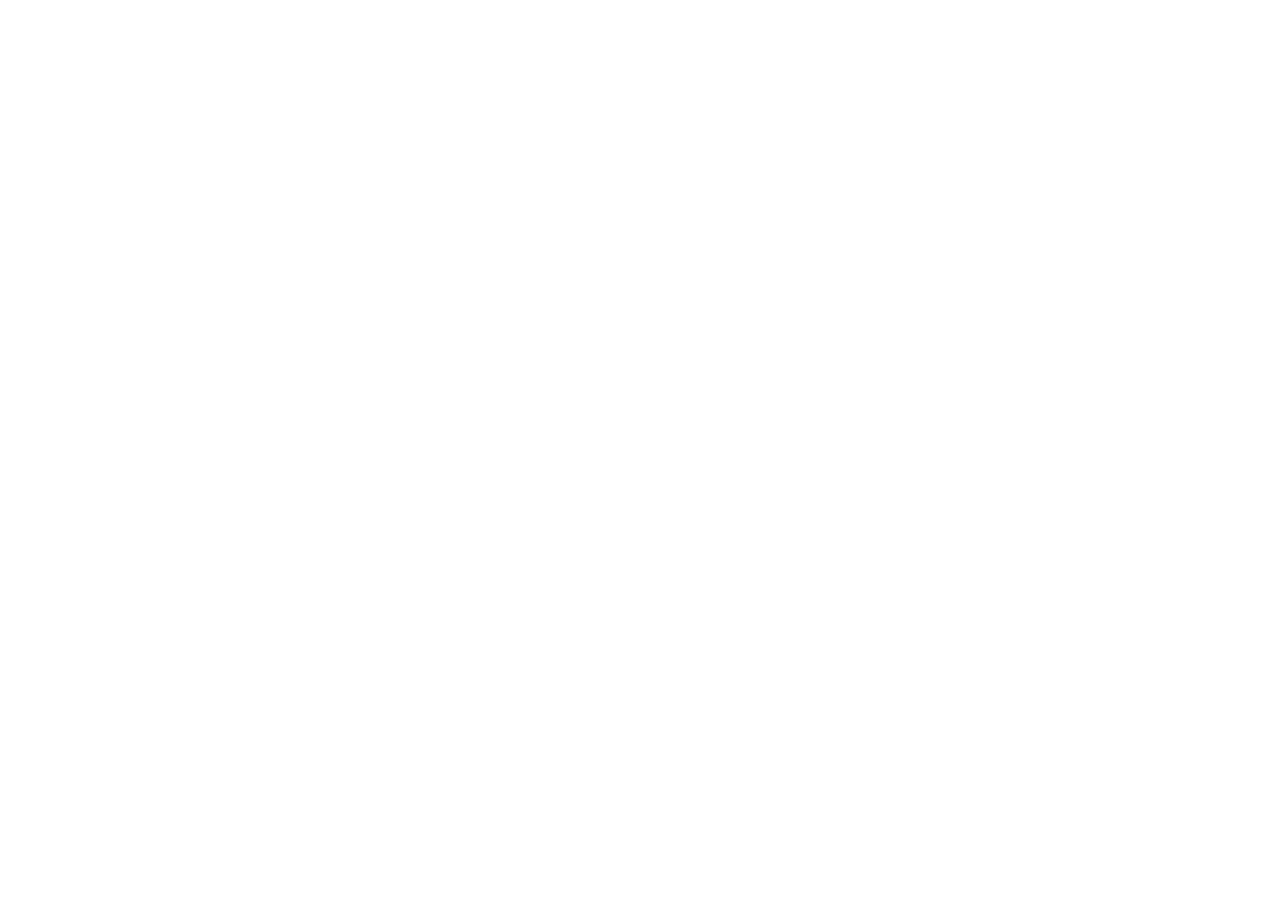
==== index.html @ 1621a69b "." ====
<!DOCTYPE html>
<html lang="pt-br">
<head>
    <meta charset="UTF-8">
    <meta name="viewport" content="width=device-width, initial-scale=1.0">
    <link rel="shortcut icon" href="favicon.ico" type="image/x-icon">
    <link rel="stylesheet" href="estilo/style.css">
    <title>Projeto Redes Sociais</title>
</head>
<body>
    
</body>
</html>
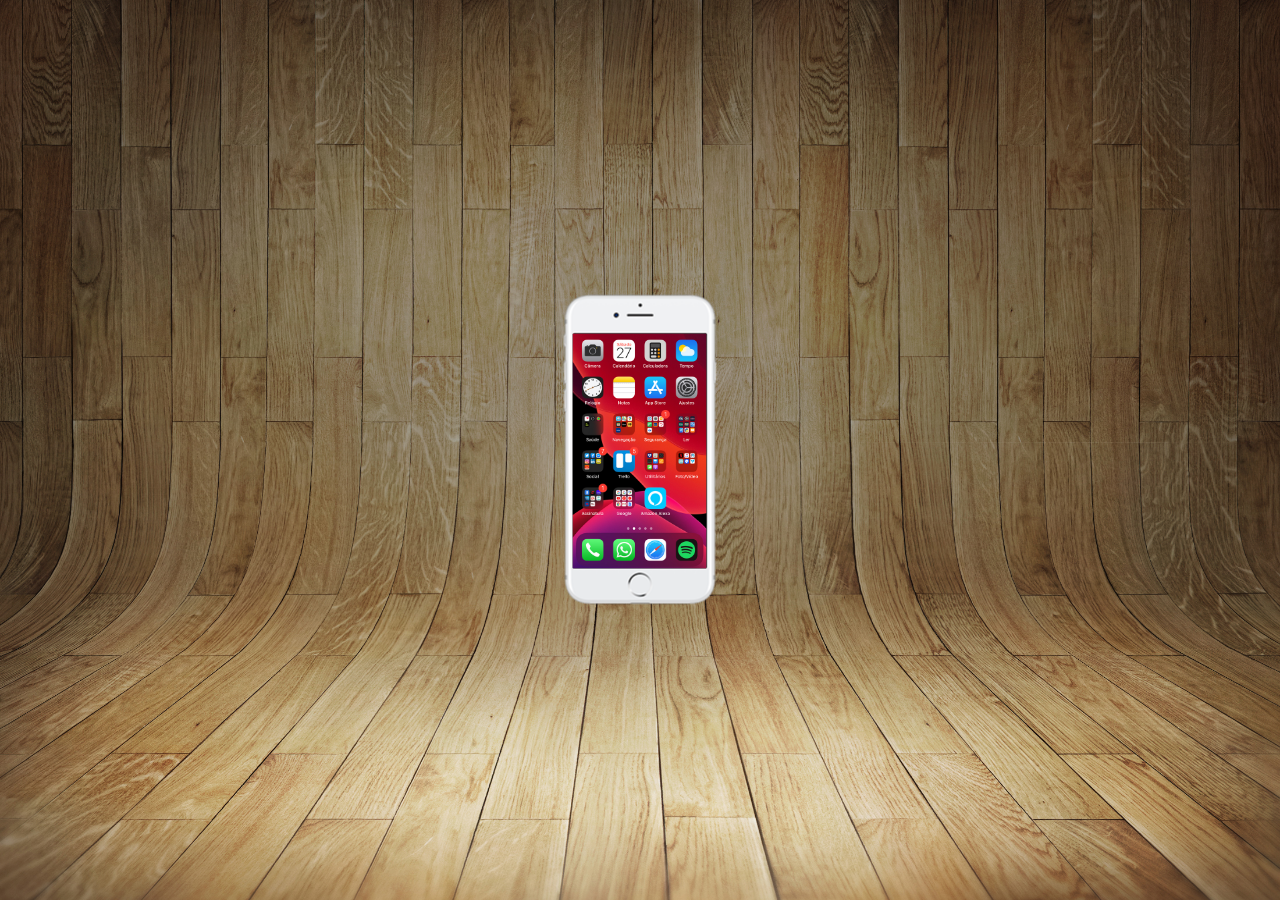
==== commit 4be9ebf6: "." ====
--- a/index.html
+++ b/index.html
@@ -4,10 +4,20 @@
     <meta charset="UTF-8">
     <meta name="viewport" content="width=device-width, initial-scale=1.0">
     <link rel="shortcut icon" href="favicon.ico" type="image/x-icon">
-    <link rel="stylesheet" href="estilo/style.css">
+    <link rel="stylesheet" href="estilos/style.css">
     <title>Projeto Redes Sociais</title>
 </head>
 <body>
-    
+    <main>
+        <section id="telefone">
+            <iframe src="home.html" name="tela" id="tela" frameborder="0">
+                Seu navegador nãao é compatível com isso.
+            </iframe>
+        </section>
+
+        <section id="redes-sociais">
+
+        </section>
+    </main>
 </body>
 </html>--- a/estilos/style.css
+++ b/estilos/style.css
@@ -0,0 +1,42 @@
+@charset "UTF-8";
+
+* {
+    margin: 0px;
+    padding: 0px;
+    font-family: Arial, Helvetica, sans-serif;
+}
+
+html, body {
+    height: 100vh;
+    width: 100vw;
+    background-color: black;
+}
+
+body {
+    background: url('../imagens/fundo-madeira.jpg') no-repeat top center;
+    background-size: cover;
+    background-attachment: fixed;
+}
+
+main {
+    position: relative;
+    height: 100vh;
+}
+
+section#telefone {
+    position: absolute;
+    top: 50%;
+    left: 50%;
+    transform: translate(-50%, -50%);
+    height: 313px;
+    width: 155px;
+    background: url('../imagens/frame-iphone.png') no-repeat;
+}
+
+iframe#tela {
+    position: relative;
+    top: 40px;
+    left: 10px;
+    width: 134px;
+    height: 235px;
+}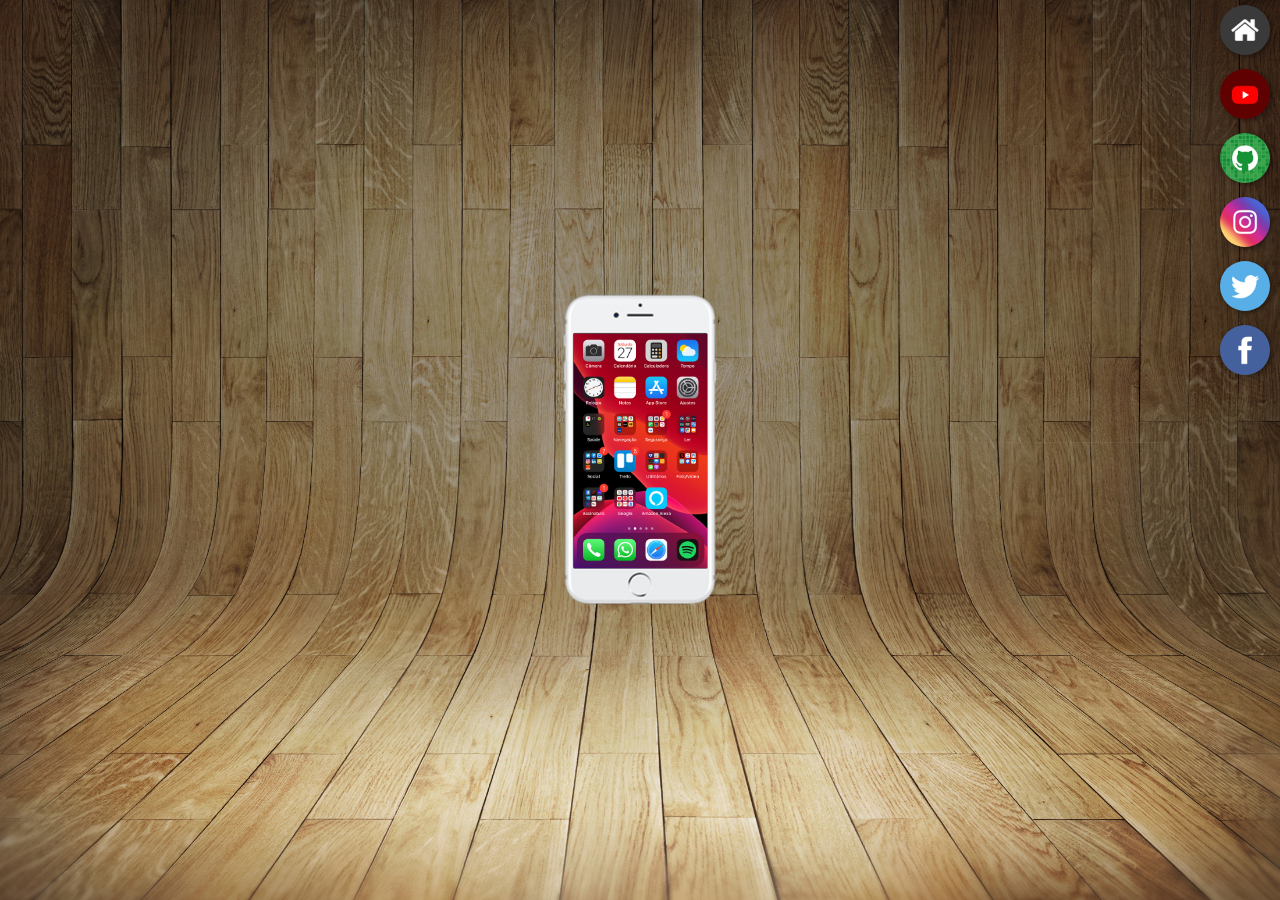
==== commit 5d0febd3: "." ====
--- a/index.html
+++ b/index.html
@@ -10,13 +10,18 @@
 <body>
     <main>
         <section id="telefone">
-            <iframe src="home.html" name="tela" id="tela" frameborder="0">
+            <iframe src="pages/home.html" name="tela" id="tela" frameborder="0">
                 Seu navegador nãao é compatível com isso.
             </iframe>
         </section>
 
         <section id="redes-sociais">
-
+            <a href="pages/home.html" target="tela"><img src="imagens/logo-home.jpg" alt="Home"></a><br>
+            <a href="pages/youtube.html" target="tela"><img src="imagens/logo-youtube.jpg" alt="Youtube"></a><br>
+            <a href="pages/github.html" target="tela"><img src="imagens/logo-github.jpg" alt="GitHub"></a><br>
+            <a href="pages/instagram.html" target="tela"><img src="imagens/logo-instagram.jpg" alt="Instagram"></a><br>
+            <a href="pages/twitter.html" target="tela"><img src="imagens/logo-twitter.jpg" alt="Twitter"></a><br>
+            <a href="pages/facebook.html" target="tela"><img src="imagens/logo-facebook.jpg" alt="Facebook"></a><br>
         </section>
     </main>
 </body>
--- a/estilos/style.css
+++ b/estilos/style.css
@@ -36,7 +36,27 @@
 iframe#tela {
     position: relative;
     top: 40px;
-    left: 10px;
+    left: 10.5px;
     width: 134px;
     height: 235px;
+}
+
+section#redes-sociais {
+    text-align: right;
+    padding-right: 5px;
+}
+
+section#redes-sociais img {
+    width: 50px;
+    margin: 5px;
+    border-radius: 50%;
+    box-shadow: 2px 2px 5px rgba(0, 0, 0, 0.402);
+    box-sizing: border-box;
+}
+
+section#redes-sociais img:hover {
+    border: 2px solid rgba(255, 255, 255, 0.612);
+    transform: translate(-5px);
+    box-shadow: 5px 5px 10px rgba(0, 0, 0, 0.607);
+    transition: transform 0.2s, border 0.2s;
 }